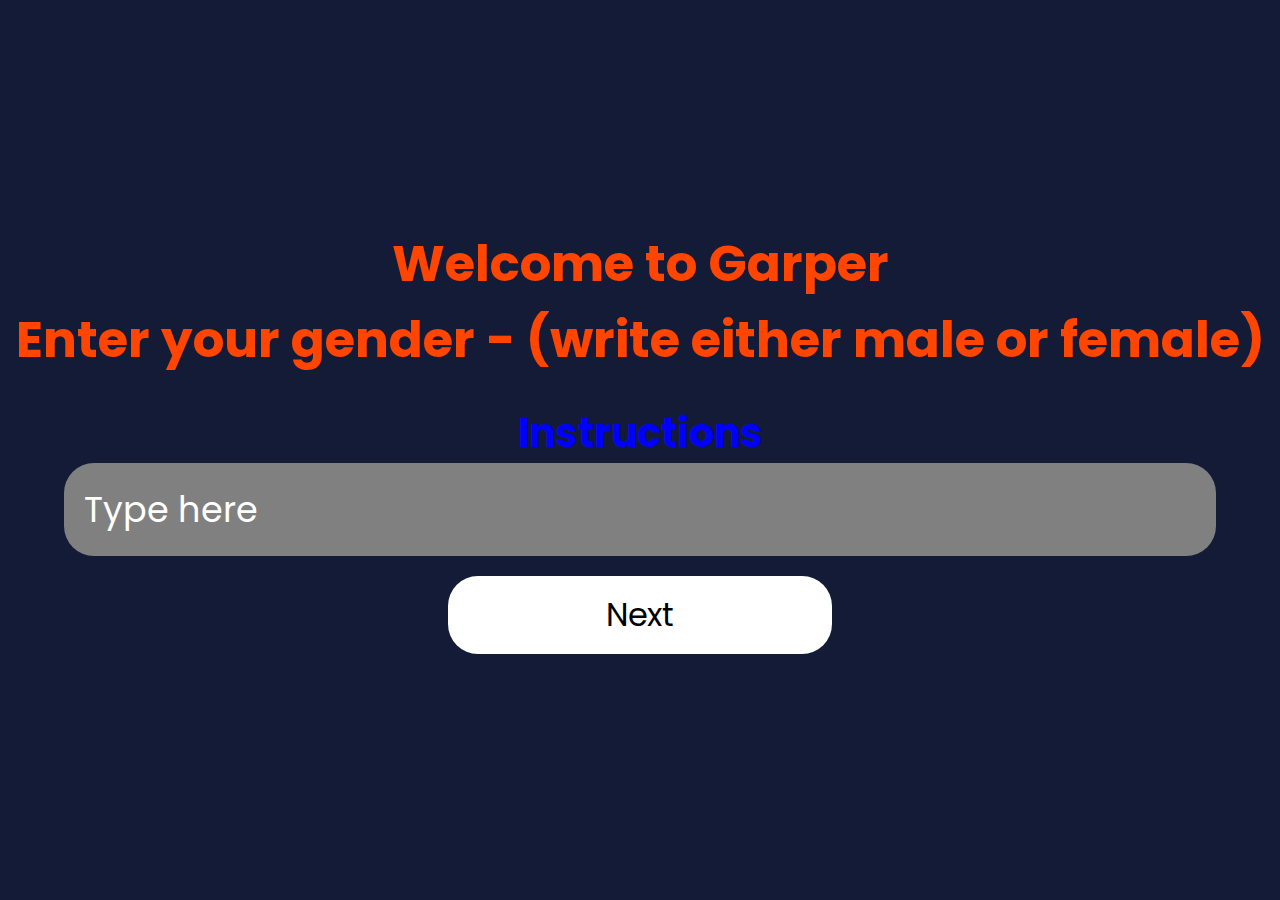
==== index.html @ 3d406e23 "Add files via upload" ====
<!DOCTYPE html>
<html lang="en">

<head>
    <meta charset="UTF-8">
    <meta http-equiv="X-UA-Compatible" content="IE=edge">
    <meta name="viewport" content="width=device-width, initial-scale=1.0">
    <title>Garper - Betting Game</title>
    <meta name="description" content="A betting game with imaginary money and against the computer :)">
    <link rel="stylesheet" href="styles/style.css">
    <script src="https://ajax.googleapis.com/ajax/libs/jquery/3.6.0/jquery.min.js"></script>
    <link rel="shortcut icon" href="images/money.png" type=" image/x-icon">
</head>

<body>
    <div class="gender-input" id="gend-div">
        <div>
            <h1>Welcome to Garper</h1>
            <h1>Enter your gender - (write either male or female)</h1><br>
            <b><a href="instructions.html" class="instructions"
                    style="color: blue;text-decoration: none;font-size: 40px;">Instructions</a></b><br>
            <input type="text" id="gender-input" placeholder="Type here" autofocus>
            <div class="div-button">
                <button id="gender-submit">Next</button>
            </div>
        </div>
    </div>

    <div class="parent">
        <header>
            <div class="menu">
                <center><img src="images/woman.png" alt="your-avatar" id="avatar-image">
                    <h1 class="label-you">You</h1>
                    <h1 id="user-money-left" style="font-size: 30px;">Money left:</h1>
                </center>
            </div>

            <div class="info">
                <div class="left">
                    <h1>Info</h1>
                    <h1>How much money do you want to bet? </h1>
                    <input type="number" id="bet-money"><br>
                    <button id="bet-button">BET</button>
                    <p>Go down after betting</p>
                </div>

                <div class="right">
                    <h1>Tips</h1>
                    <p>1. Don't give big values</p>
                    <p>2. Try not to reload the page</p>
                    <p><b>3. <a href="instructions copy.html" class="instructions"
                                style="color: blue;text-decoration: none;" target="_aviral">Instructions</a></b></p>
                </div>

                <div class="image">
                    <img src="https://image.flaticon.com/icons/png/512/189/189093.png" alt="">
                </div>
            </div>
        </header>
    </div>

    <div class="parent-2">
        <footer>
            <div class="roll-dice"><br>
                <h1>Roll Dice</h1>
                <h1 id="dice"></h1>
                <center>
                    <button id="roll-button">ROLL</button>
                </center>
            </div>

            <div class="result">
                <div>
                    <p class="quote"><i>"The more money you lose,the more I get" - Computer probably</i></p>
                    <h1>Computer Money</h1>
                    <h1 id="money-left_computer">3000</h1>
                </div>
            </div>
        </footer>
    </div>
    <script src="script.js"></script>
</body>

</html>
---- styles/style.css ----
@import url("https://fonts.googleapis.com/css2?family=Poppins:ital,wght@0,100;0,200;0,300;0,400;0,500;0,600;0,700;0,800;0,900;1,100;1,200;1,300;1,400;1,500;1,600;1,700;1,800;1,900&display=swap");
@media (max-width: 1024px) {
  header {
    -webkit-box-orient: vertical;
    -webkit-box-direction: normal;
        -ms-flex-direction: column;
            flex-direction: column;
  }
  .menu {
    text-align: center;
    width: 90vw !important;
    margin-right: 20px !important;
  }
  .info {
    margin-right: 0 !important;
    width: 90vw !important;
    -webkit-box-orient: vertical;
    -webkit-box-direction: normal;
        -ms-flex-direction: column;
            flex-direction: column;
    text-align: center;
  }
  .info button {
    width: 100% !important;
  }
  .info input {
    width: 100% !important;
  }
  .info img {
    margin-top: 30px;
  }
  .info .right {
    text-align: left;
    margin-top: 20px;
  }
  .parent {
    width: 100vw;
    display: -webkit-box;
    display: -ms-flexbox;
    display: flex;
    -webkit-box-pack: center;
        -ms-flex-pack: center;
            justify-content: center;
  }
  .roll-dice {
    width: 90vw !important;
  }
  .parent-2 {
    width: 100vw;
    display: -webkit-box;
    display: -ms-flexbox;
    display: flex;
    -webkit-box-pack: center;
        -ms-flex-pack: center;
            justify-content: center;
  }
  .info .left p {
    display: block !important;
  }
  footer {
    -webkit-box-orient: vertical;
    -webkit-box-direction: normal;
        -ms-flex-direction: column;
            flex-direction: column;
  }
  footer .result {
    width: 90vw !important;
  }
  .quote {
    font-size: 15px;
  }
}

html {
  scroll-behavior: smooth;
}

body {
  background: -webkit-gradient(linear, left top, right top, from(#333952), to(#4545b8));
  background: linear-gradient(to right, #333952, #4545b8);
}

* {
  margin: 0;
  padding: 0;
  -webkit-box-sizing: border-box;
          box-sizing: border-box;
  font-size: 100%;
  font-family: "Poppins", sans-serif;
}

.gender-input {
  -webkit-transition: 0.5s ease;
  transition: 0.5s ease;
  background: #141b37;
  height: 100vh;
  position: fixed;
  top: 0;
  display: -webkit-box;
  display: -ms-flexbox;
  display: flex;
  -webkit-box-pack: center;
      -ms-flex-pack: center;
          justify-content: center;
  -webkit-box-align: center;
      -ms-flex-align: center;
          align-items: center;
  width: 100vw;
  text-align: center;
}

.gender-input h1 {
  color: orangered;
}

.gender-input h1 {
  font-size: 50px;
  margin-left: 10px;
  margin-right: 10px;
}

.gender-input .div-button {
  width: 100vw;
  display: -webkit-box;
  display: -ms-flexbox;
  display: flex;
  -webkit-box-pack: center;
      -ms-flex-pack: center;
          justify-content: center;
}

.gender-input .div-button button {
  font-size: 32px;
  padding: 15px;
  border-radius: 30px;
  background: white;
  color: black;
  cursor: pointer;
  width: 30vw;
  margin: 20px 0;
  border: none;
  outline: none;
  -webkit-transition: 0.3s ease;
  transition: 0.3s ease;
  display: block;
}

.gender-input .div-button button:hover {
  background: orangered;
}

.gender-input input {
  width: 90vw;
  font-size: 35px;
  border-radius: 30px;
  outline: none;
  border: none;
  padding: 20px;
  -webkit-transition: 0.3s ease;
  transition: 0.3s ease;
}

.gender-input input:focus {
  background: gray;
  color: white;
}

.gender-input input::-webkit-input-placeholder {
  color: white;
}

.gender-input input:-ms-input-placeholder {
  color: white;
}

.gender-input input::-ms-input-placeholder {
  color: white;
}

.gender-input input::placeholder {
  color: white;
}

.gender-input-done {
  -webkit-transition: 0.5s ease;
  transition: 0.5s ease;
  background: #141b37;
  height: 100vh;
  position: fixed;
  top: 0;
  display: -webkit-box;
  display: -ms-flexbox;
  display: flex;
  -webkit-box-pack: center;
      -ms-flex-pack: center;
          justify-content: center;
  -webkit-box-align: center;
      -ms-flex-align: center;
          align-items: center;
  width: 100vw;
  text-align: center;
  -webkit-transition: 0.7s ease;
  transition: 0.7s ease;
  -webkit-transform: translateY(-100vh);
          transform: translateY(-100vh);
}

.gender-input-done h1 {
  color: orangered;
}

.gender-input-done h1 {
  font-size: 50px;
  margin-left: 10px;
  margin-right: 10px;
}

.gender-input-done .div-button {
  width: 100vw;
  display: -webkit-box;
  display: -ms-flexbox;
  display: flex;
  -webkit-box-pack: center;
      -ms-flex-pack: center;
          justify-content: center;
}

.gender-input-done .div-button button {
  font-size: 32px;
  padding: 15px;
  border-radius: 30px;
  background: white;
  color: black;
  cursor: pointer;
  width: 30vw;
  margin: 20px 0;
  border: none;
  outline: none;
  -webkit-transition: 0.3s ease;
  transition: 0.3s ease;
  display: block;
}

.gender-input-done .div-button button:hover {
  background: orangered;
}

.gender-input-done input {
  width: 90vw;
  font-size: 35px;
  border-radius: 30px;
  outline: none;
  border: none;
  padding: 20px;
  -webkit-transition: 0.3s ease;
  transition: 0.3s ease;
}

.gender-input-done input:focus {
  background: gray;
  color: white;
}

.gender-input-done input::-webkit-input-placeholder {
  color: white;
}

.gender-input-done input:-ms-input-placeholder {
  color: white;
}

.gender-input-done input::-ms-input-placeholder {
  color: white;
}

.gender-input-done input::placeholder {
  color: white;
}

.menu {
  background: rgba(0, 0, 0, 0.3);
  padding: 30px;
  width: -webkit-fit-content;
  width: -moz-fit-content;
  width: fit-content;
  border-radius: 20px;
  margin: 20px 0px 0px 20px;
  color: white;
}

.menu h1 {
  font-size: 30px;
}

.menu h1.label-you {
  margin-top: 10px;
}

header {
  display: -webkit-box;
  display: -ms-flexbox;
  display: flex;
}

header .info {
  background: rgba(0, 0, 0, 0.3);
  margin-top: 20px;
  margin-left: 20px;
  color: white;
  margin-right: 20px;
  width: 82%;
  padding: 30px;
  display: -webkit-box;
  display: -ms-flexbox;
  display: flex;
  -webkit-box-pack: justify;
      -ms-flex-pack: justify;
          justify-content: space-between;
  border-radius: 20px;
}

header .info p {
  margin-top: 20px;
  font-size: 20px;
}

header .info input {
  padding: 12px;
  width: 250px;
  outline: none;
  margin-top: 10px;
  border: none;
  border-radius: 20px;
  font-size: 20px;
}

header .info #bet-button {
  font-size: 23px;
  padding: 15px;
  border-radius: 30px;
  background: white;
  text-align: center;
  width: 80%;
  color: black;
  cursor: pointer;
  margin: 20px 0;
  border: none;
  outline: none;
  -webkit-transition: 0.3s ease;
  transition: 0.3s ease;
  display: block;
}

header .info #bet-button:hover {
  background: orangered;
}

header .info h1:first-of-type {
  font-size: 35px;
}

header .image img {
  width: 200px;
}

.roll-dice {
  text-align: center;
  background: rgba(0, 0, 0, 0.3);
  border-radius: 20px;
  margin-top: 20px;
  margin-left: 20px;
  height: 350px;
  width: 45%;
  margin-right: 20px;
  color: white;
}

.roll-dice h1 {
  font-size: 35px;
}

.roll-dice button {
  font-size: 23px;
  padding: 15px;
  border-radius: 30px;
  background: white;
  text-align: center;
  width: 80%;
  color: black;
  cursor: pointer;
  margin: 20px 0;
  border: none;
  outline: none;
  -webkit-transition: 0.3s ease;
  transition: 0.3s ease;
  display: block;
}

.roll-dice button:hover {
  background: orangered;
}

.roll-dice #dice {
  font-size: 75px;
  visibility: hidden;
}

footer {
  padding-bottom: 40px;
  display: -webkit-box;
  display: -ms-flexbox;
  display: flex;
  -webkit-box-pack: justify;
      -ms-flex-pack: justify;
          justify-content: space-between;
}

footer .result {
  text-align: center;
  background: rgba(0, 0, 0, 0.3);
  border-radius: 20px;
  margin-top: 20px;
  margin-left: 20px;
  display: -webkit-box;
  display: -ms-flexbox;
  display: flex;
  -webkit-box-pack: center;
      -ms-flex-pack: center;
          justify-content: center;
  -webkit-box-align: center;
      -ms-flex-align: center;
          align-items: center;
  height: 350px;
  width: 45%;
  margin-right: 20px;
  color: white;
}

footer .result h1 {
  font-size: 45px;
}

footer .result h1:last-of-type {
  margin-top: 20px;
}

.info .left p {
  display: none;
}

.instructions-body {
  height: 100vh;
  width: 100vw;
  background: #3c4391;
  text-align: center;
}

.instructions-body h1 {
  font-size: 45px;
  color: white;
  text-align: center;
  margin-bottom: 15px;
}

.instructions-body p {
  color: white;
  font-size: 20px;
  margin: 15px;
}

.instructions-body header {
  width: 100vw;
  display: -webkit-box;
  display: -ms-flexbox;
  display: flex;
  -webkit-box-pack: start;
      -ms-flex-pack: start;
          justify-content: flex-start;
}

.instructions-body header i {
  margin: 20px;
  color: white;
  cursor: pointer;
  font-size: 40px;
}
/*# sourceMappingURL=style.css.map */
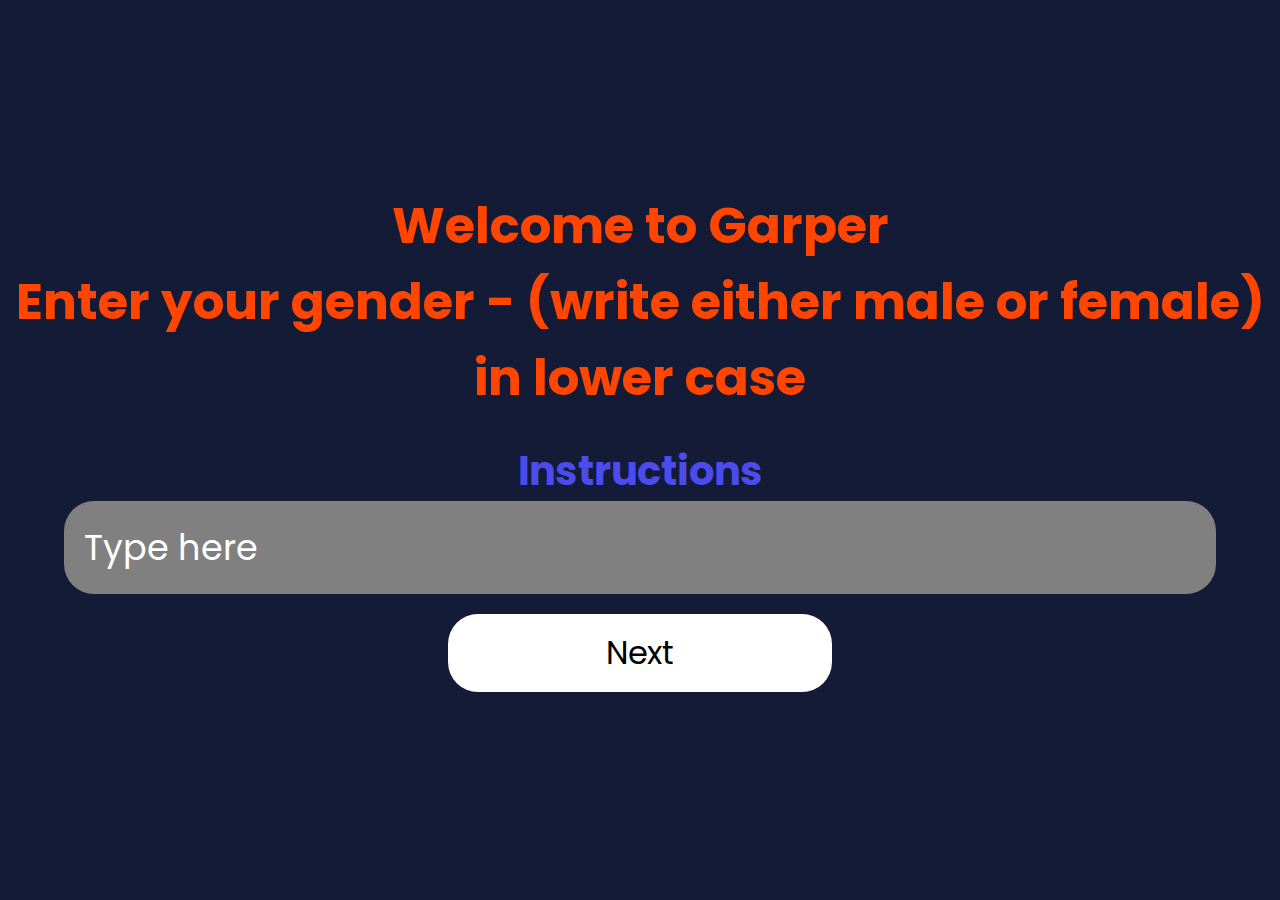
==== commit 8d6ad450: "Add files via upload" ====
--- a/index.html
+++ b/index.html
@@ -16,9 +16,9 @@
     <div class="gender-input" id="gend-div">
         <div>
             <h1>Welcome to Garper</h1>
-            <h1>Enter your gender - (write either male or female)</h1><br>
+            <h1>Enter your gender - (write either male or female) in lower case</h1><br>
             <b><a href="instructions.html" class="instructions"
-                    style="color: blue;text-decoration: none;font-size: 40px;">Instructions</a></b><br>
+                    style="color: rgb(76, 76, 236);text-decoration: none;font-size: 40px;">Instructions</a></b><br>
             <input type="text" id="gender-input" placeholder="Type here" autofocus>
             <div class="div-button">
                 <button id="gender-submit">Next</button>
--- a/styles/style.css
+++ b/styles/style.css
@@ -68,6 +68,9 @@
   }
   .quote {
     font-size: 15px;
+  }
+  #gend-div h1 {
+    font-size: 35px;
   }
 }
 
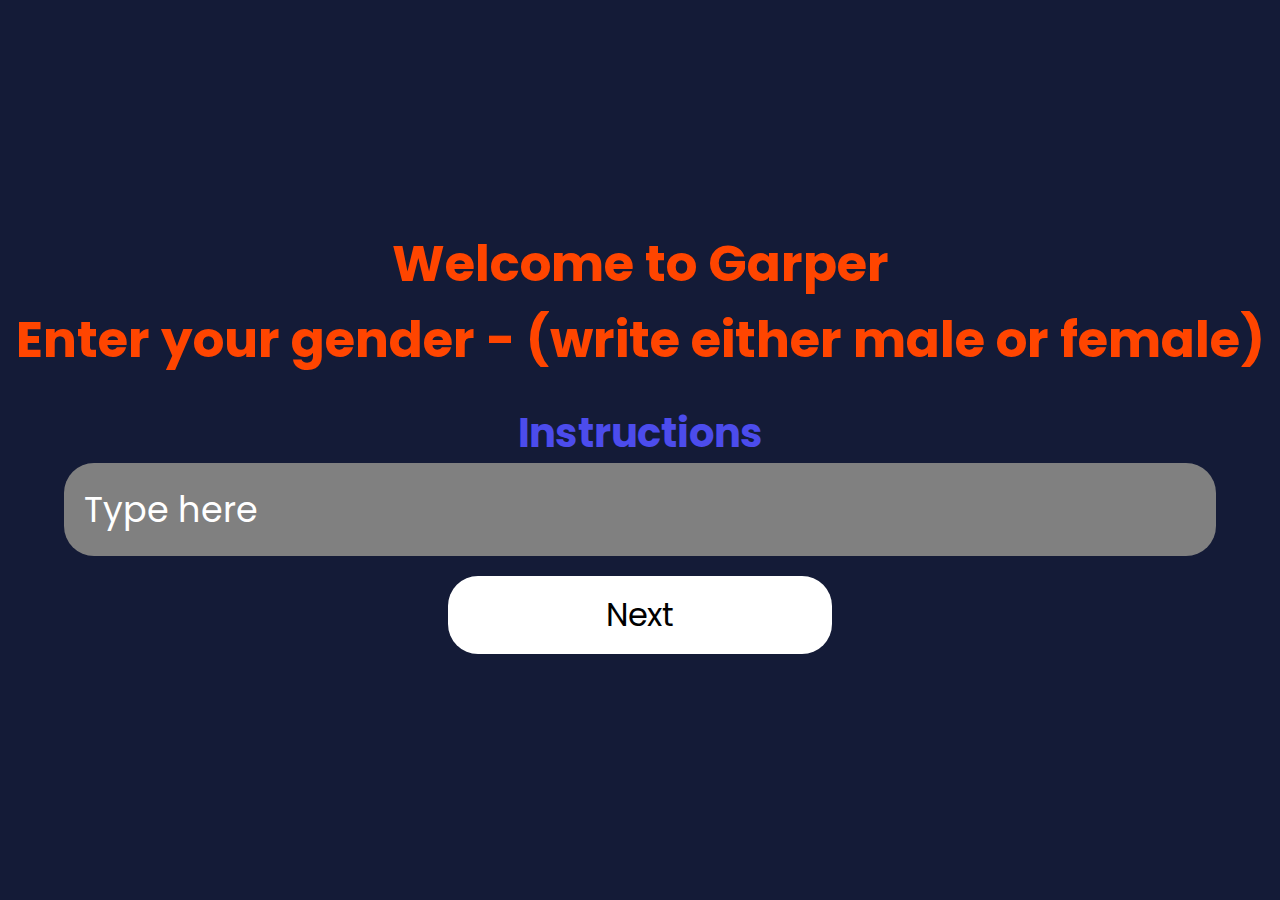
==== commit 91e953d1: "Add files via upload" ====
--- a/index.html
+++ b/index.html
@@ -16,7 +16,7 @@
     <div class="gender-input" id="gend-div">
         <div>
             <h1>Welcome to Garper</h1>
-            <h1>Enter your gender - (write either male or female) in lower case</h1><br>
+            <h1>Enter your gender - (write either male or female)</h1><br>
             <b><a href="instructions.html" class="instructions"
                     style="color: rgb(76, 76, 236);text-decoration: none;font-size: 40px;">Instructions</a></b><br>
             <input type="text" id="gender-input" placeholder="Type here" autofocus>
@@ -49,7 +49,8 @@
                     <p>1. Don't give big values</p>
                     <p>2. Try not to reload the page</p>
                     <p><b>3. <a href="instructions copy.html" class="instructions"
-                                style="color: blue;text-decoration: none;" target="_aviral">Instructions</a></b></p>
+                                style="color: rgb(76, 76, 236);text-decoration: none;"
+                                target="_aviral">Instructions</a></b></p>
                 </div>
 
                 <div class="image">
